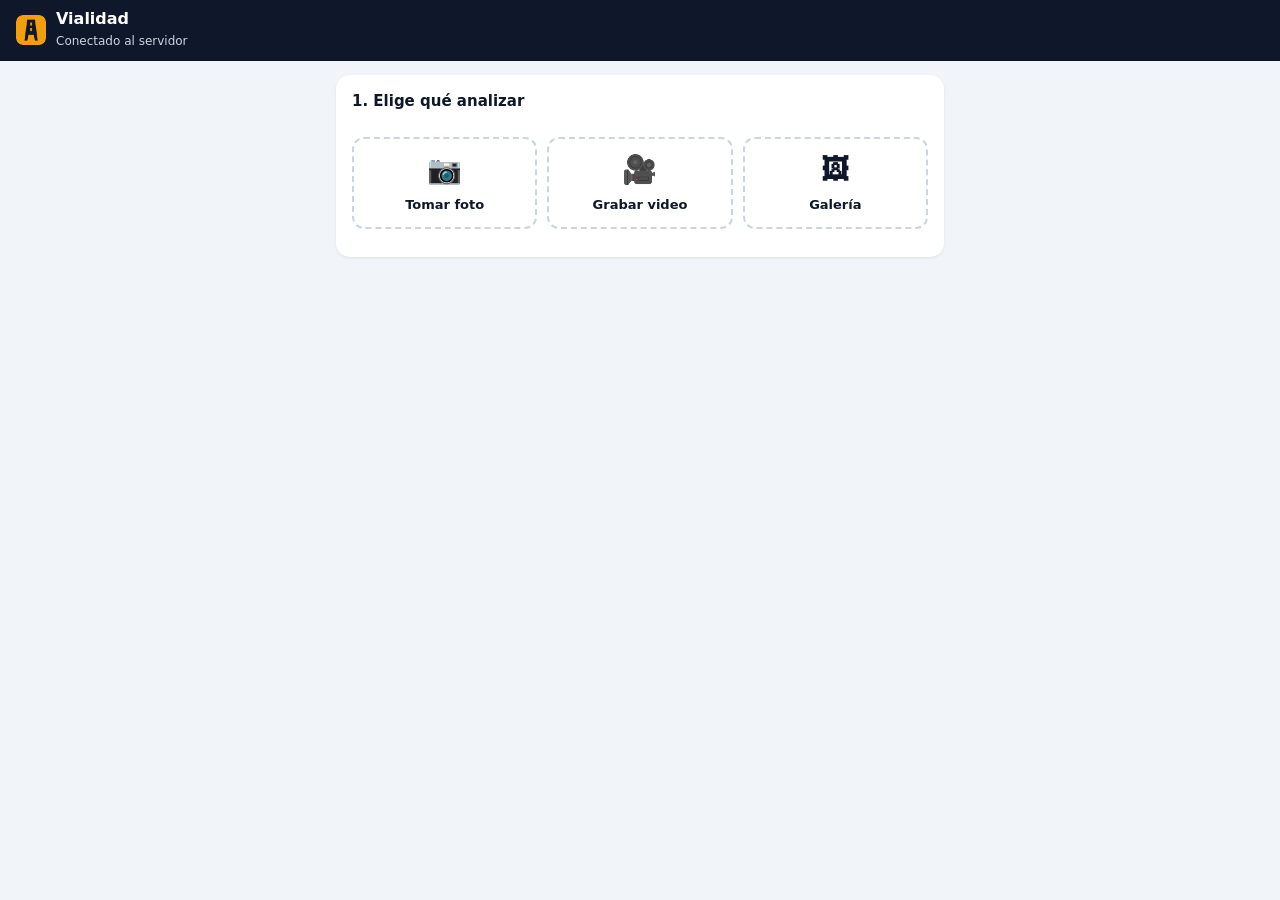
==== app/static/m/index.html @ a2b6f375 "Sistema de deteccion de danos viales con YOLO26: web, video y app movil" ====
<!doctype html>
<html lang="es">
<head>
  <meta charset="utf-8">
  <meta name="viewport" content="width=device-width, initial-scale=1, viewport-fit=cover">
  <meta name="theme-color" content="#0f172a">
  <title>Vialidad · Móvil</title>
  <link rel="manifest" href="manifest.webmanifest">
  <link rel="icon" href="icon-192.png">
  <link rel="apple-touch-icon" href="icon-192.png">
  <link rel="stylesheet" href="m.css">
</head>
<body>
<header class="top">
  <div class="brand"><img src="icon-192.png" alt="" width="30" height="30"><div><b>Vialidad</b><small id="estado">Conectando…</small></div></div>
  <button type="button" class="ico" id="btn-srv" hidden aria-label="Cambiar servidor">⚙</button>
</header>

<main>
  <div id="aviso" class="aviso" hidden></div>

  <section id="v-captura" class="card">
    <h2>1. Elige qué analizar</h2>
    <div class="grid3">
      <label class="big"><input type="file" id="in-foto" accept="image/*" capture="environment" hidden><span class="em">📷</span>Tomar foto</label>
      <label class="big"><input type="file" id="in-video" accept="video/*" capture="environment" hidden><span class="em">🎥</span>Grabar video</label>
      <label class="big"><input type="file" id="in-gal" accept="image/*,video/*" hidden><span class="em">🖼</span>Galería</label>
    </div>
    <div id="previa" class="previa" hidden></div>

    <div id="opciones" hidden>
      <h2>2. Opciones</h2>
      <label>Sensibilidad
        <select id="o-sens">
          <option value="normal">Normal (menos falsas alarmas)</option>
          <option value="sensible">Sensible (detecta más, más falsas alarmas)</option>
        </select>
      </label>
      <div id="o-video" hidden>
        <div class="seg" role="radiogroup" aria-label="Modo de video">
          <label><input type="radio" name="modo" value="anotado" checked><span>Video marcado</span></label>
          <label><input type="radio" name="modo" value="fotogramas"><span>Por fotogramas</span></label>
        </div>
        <p class="hint" id="modo-hint"></p>
        <label id="l-calidad">Detalle del análisis
          <select id="o-cada">
            <option value="5">Rápido (1 de cada 5 fotogramas)</option>
            <option value="3" selected>Normal (1 de cada 3)</option>
            <option value="1">Máximo detalle (todos, el más lento)</option>
          </select>
        </label>
        <label id="l-intervalo" hidden>Un fotograma cada
          <select id="o-int">
            <option value="0.5">0,5 segundos</option>
            <option value="1" selected>1 segundo</option>
            <option value="2">2 segundos</option>
            <option value="5">5 segundos (rápido)</option>
          </select>
        </label>
        <p class="hint" id="eta-hint"></p>
      </div>
      <button type="button" class="btn prim" id="btn-analizar">Analizar</button>
    </div>
  </section>

  <section id="v-progreso" class="card" hidden>
    <h2 id="prog-titulo">Analizando…</h2>
    <div class="pb" id="pb"><i id="pb-i" style="width:0%"></i></div>
    <p class="hint" id="prog-msg">Subiendo…</p>
    <button type="button" class="btn ghost" id="btn-cancelar">Cancelar</button>
  </section>

  <section id="v-resultado" hidden></section>
</main>

<div id="visor" class="visor" hidden><img alt="Imagen ampliada"><button type="button" class="ico cerrar" aria-label="Cerrar">✕</button></div>
<div id="toast" class="toast" hidden></div>

<script src="../vendor/chart.umd.js"></script>
<script src="../vendor/jspdf.umd.min.js"></script>
<script src="m.js"></script>
</body>
</html>
---- app/static/m/m.css ----
:root{--ink:#0f172a;--mut:#64748b;--line:#e2e8f0;--bg:#f1f5f9;--card:#fff;--acc:#f59e0b;--bueno:#15803d;--regular:#a16207;--malo:#c2410c;--muy:#b91c1c}
*{box-sizing:border-box;-webkit-tap-highlight-color:transparent}
[hidden]{display:none!important}
html,body{margin:0}
body{font:16px/1.45 system-ui,-apple-system,Roboto,sans-serif;color:var(--ink);background:var(--bg);padding-bottom:env(safe-area-inset-bottom)}
.top{position:sticky;top:0;z-index:5;display:flex;align-items:center;justify-content:space-between;background:var(--ink);color:#fff;padding:10px 16px;padding-top:calc(10px + env(safe-area-inset-top))}
.brand{display:flex;gap:10px;align-items:center}.brand img{border-radius:7px}.brand b{display:block;line-height:1.1}.brand small{color:#cbd5e1;font-size:12px}
.ico{border:0;background:rgba(255,255,255,.12);color:#fff;width:40px;height:40px;border-radius:50%;font-size:18px}
main{padding:14px 16px 40px;max-width:640px;margin:0 auto}
.card{background:var(--card);border-radius:14px;padding:16px;margin-bottom:14px;box-shadow:0 1px 3px rgba(15,23,42,.08)}
h2{font-size:15px;margin:0 0 12px}h3{font-size:15px;margin:18px 0 8px}
.grid3{display:grid;grid-template-columns:repeat(3,1fr);gap:10px}
.big{display:flex;flex-direction:column;align-items:center;justify-content:center;gap:6px;min-height:92px;border:2px dashed #cbd5e1;border-radius:12px;font-size:13px;font-weight:600;text-align:center;cursor:pointer;padding:8px}
.big:active{background:#fef3c7;border-color:var(--acc)}.big .em{font-size:28px}
.previa{margin-top:12px;display:flex;gap:12px;align-items:center;background:#f8fafc;border-radius:10px;padding:8px}
.previa img,.previa video{width:84px;height:84px;object-fit:cover;border-radius:8px;background:#000}
.previa b{display:block;word-break:break-all}.previa small{color:var(--mut)}
label{display:block;font-size:14px;font-weight:600;margin:12px 0}
select,input[type=number]{display:block;width:100%;margin-top:6px;padding:12px;font-size:16px;border:1px solid #cbd5e1;border-radius:10px;background:#fff}
.hint{color:var(--mut);font-size:13px;margin:6px 0}
.seg{display:grid;grid-template-columns:1fr 1fr;gap:4px;background:#e2e8f0;border-radius:12px;padding:4px;margin-top:6px}
.seg label{position:relative;margin:0}.seg input{position:absolute;opacity:0}
.seg span{display:block;text-align:center;padding:12px 4px;border-radius:9px;font-size:14px;font-weight:600;color:#334155}
.seg input:checked+span{background:#fff;color:var(--ink);box-shadow:0 1px 3px rgba(0,0,0,.15)}
.btn{display:block;width:100%;border:0;border-radius:12px;padding:15px;font-size:16px;font-weight:700;margin-top:14px}
.btn.prim{background:var(--acc);color:#1c1917}.btn.dark{background:var(--ink);color:#fff}.btn.ghost{background:#e2e8f0;color:var(--ink)}
.btn:disabled{opacity:.55}
.pb{height:12px;border-radius:6px;background:#e2e8f0;overflow:hidden}.pb i{display:block;height:100%;background:var(--acc);transition:width .3s}
.pb.ind i{width:35%!important;animation:ind 1.1s infinite ease-in-out}@keyframes ind{0%{margin-left:-35%}100%{margin-left:100%}}
.aviso{background:#fee2e2;color:#7f1d1d;border-radius:12px;padding:12px 14px;margin-bottom:14px;font-size:14px}
.aviso.info{background:#fef3c7;color:#78350f}
.kpis{display:grid;grid-template-columns:repeat(2,1fr);gap:8px;margin:12px 0}
.kpis div{background:#f8fafc;border:1px solid var(--line);border-radius:10px;padding:8px 12px}
.kpis span{display:block;font-size:12px;color:var(--mut)}.kpis b{font-size:20px}
.badge{display:inline-block;padding:2px 12px;border-radius:99px;font-weight:700;font-size:14px;color:#fff}
.b-Bueno{background:var(--bueno)}.b-Regular{background:var(--regular)}.b-Malo{background:var(--malo)}.b-Muy{background:var(--muy)}
.chips{display:flex;flex-wrap:wrap;gap:6px;margin:8px 0}.chip{display:inline-flex;align-items:center;gap:6px;background:#f1f5f9;border-radius:99px;padding:4px 10px;font-size:13px}
.chip i{width:10px;height:10px;border-radius:50%;display:inline-block}
.resimg,.resvid{width:100%;border-radius:10px;display:block;background:#000}
.nota{background:#f8fafc;border-left:4px solid #94a3b8;border-radius:6px;padding:8px 12px;font-size:13px;color:#334155;margin:12px 0}
.warn{background:#fef3c7;border-left:4px solid var(--acc);border-radius:6px;padding:8px 12px;font-size:13px;margin:10px 0}
.hgrid{display:grid;grid-template-columns:repeat(2,1fr);gap:10px}
.hc{position:relative;border:1px solid var(--line);border-radius:10px;overflow:hidden;background:#f8fafc}.hc img{width:100%;aspect-ratio:4/3;object-fit:cover;display:block}
.hc div{padding:6px 8px;font-size:12px;line-height:1.3}.hc small{color:var(--mut)}
.hx{position:absolute;top:6px;right:6px;width:34px;height:34px;border:0;border-radius:50%;background:rgba(15,23,42,.82);color:#fff;font-size:16px}
.hc.off{opacity:.4}.hc.off img{filter:grayscale(1)}
.tira{display:flex;gap:8px;overflow-x:auto;padding-bottom:6px;scroll-snap-type:x mandatory}.tira figure{margin:0;flex:0 0 70%;scroll-snap-align:start}
.tira img{width:100%;border-radius:8px;display:block}.tira figcaption{font-size:12px;color:var(--mut)}
.chartbox{height:170px}
.visor{position:fixed;inset:0;z-index:20;background:#000;overflow:auto}.visor img{width:100%;display:block}.visor.zoom img{width:260%;max-width:none}
.visor .cerrar{position:fixed;top:12px;right:12px}
.toast{position:fixed;left:16px;right:16px;bottom:calc(16px + env(safe-area-inset-bottom));background:var(--ink);color:#fff;padding:12px 14px;border-radius:12px;font-size:14px;z-index:30}
.toast.err{background:var(--muy)}
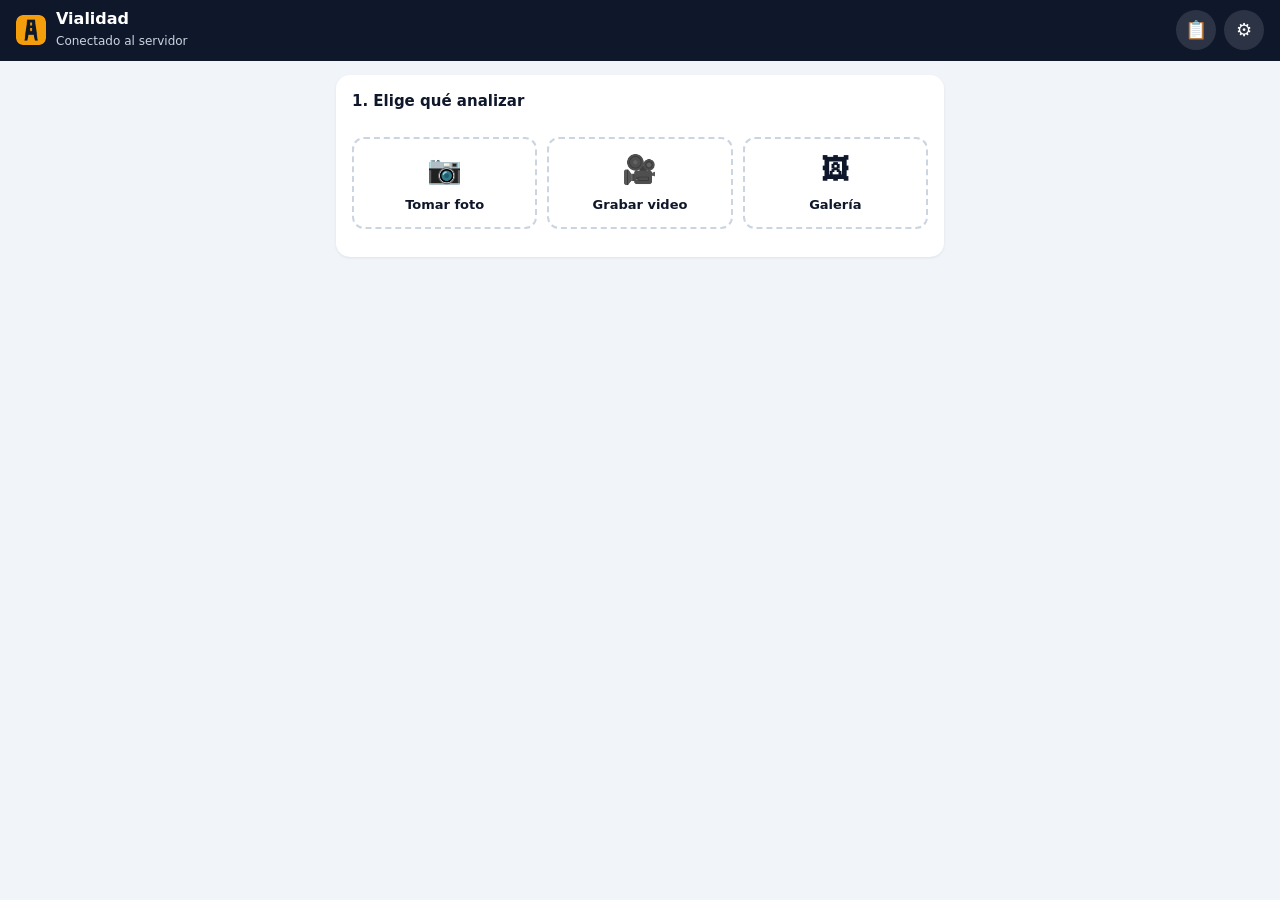
==== commit d5c2f9f3: "App movil: guardar en servidor, seguimientos, limite de fotogramas; licencia MIT" ====
--- a/app/static/m/index.html
+++ b/app/static/m/index.html
@@ -13,7 +13,7 @@
 <body>
 <header class="top">
   <div class="brand"><img src="icon-192.png" alt="" width="30" height="30"><div><b>Vialidad</b><small id="estado">Conectando…</small></div></div>
-  <button type="button" class="ico" id="btn-srv" hidden aria-label="Cambiar servidor">⚙</button>
+  <div class="hbtn"><button type="button" class="ico" id="btn-hist" aria-label="Seguimientos">📋</button><button type="button" class="ico" id="btn-ajustes" aria-label="Ajustes">⚙</button></div>
 </header>
 
 <main>
@@ -36,12 +36,59 @@
           <option value="sensible">Sensible (detecta más, más falsas alarmas)</option>
         </select>
       </label>
+      <div class="seg" role="radiogroup" aria-label="Destino del análisis">
+        <label><input type="radio" name="dest" value="solo" checked><span>Solo analizar</span></label>
+        <label><input type="radio" name="dest" value="guardar"><span>Guardar en el servidor</span></label>
+      </div>
+      <p class="hint" id="dest-hint"></p>
+      <div id="o-guardar" hidden>
+        <label>Tramo
+          <select id="o-tramo"></select>
+        </label>
+        <button type="button" class="btn ghost small" id="btn-nuevo-tramo">+ Añadir / administrar tramos</button>
+
+        <div class="lbl">Fecha y hora</div>
+        <div class="seg" role="radiogroup" aria-label="Fecha">
+          <label><input type="radio" name="fch" value="auto" checked><span>Automática</span></label>
+          <label><input type="radio" name="fch" value="manual"><span>Elegir</span></label>
+        </div>
+        <p class="hint" id="fch-hint"></p>
+        <label id="l-fecha" hidden><span id="t-fecha">Fecha y hora</span><input type="datetime-local" id="o-fecha"></label>
+
+        <div id="g-ubi">
+          <div class="lbl">Ubicación</div>
+          <div class="seg" role="radiogroup" aria-label="Ubicación">
+            <label><input type="radio" name="ubi" value="auto" checked><span>Automática</span></label>
+            <label><input type="radio" name="ubi" value="manual"><span>Elegir</span></label>
+          </div>
+          <p class="hint">Automática: se usa el GPS de la foto si lo trae.</p>
+          <div id="l-ubi" hidden>
+            <div class="dos">
+              <label>Latitud<input type="text" inputmode="decimal" id="o-lat" placeholder="-3.2581"></label>
+              <label>Longitud<input type="text" inputmode="decimal" id="o-lon" placeholder="-79.9554"></label>
+            </div>
+            <button type="button" class="btn ghost small" id="btn-ubi">Usar mi ubicación actual</button>
+          </div>
+        </div>
+
+        <div id="g-gpx" hidden>
+          <label>Ruta GPX (opcional, ubica cada daño del video)<input type="file" id="o-gpx"></label>
+          <label id="l-desfase" hidden>Ajuste de sincronía (segundos)<input type="number" id="o-desfase" value="0" step="1" min="-3600" max="3600"></label>
+          <p class="hint" id="gpx-hint"></p>
+        </div>
+
+        <label>Notas (opcional)<input type="text" id="o-notas" maxlength="2000"></label>
+      </div>
       <div id="o-video" hidden>
         <div class="seg" role="radiogroup" aria-label="Modo de video">
           <label><input type="radio" name="modo" value="anotado" checked><span>Video marcado</span></label>
           <label><input type="radio" name="modo" value="fotogramas"><span>Por fotogramas</span></label>
         </div>
         <p class="hint" id="modo-hint"></p>
+        <label id="l-maxfr">Máximo de fotogramas a analizar
+          <select id="o-maxfr"></select>
+        </label>
+        <p class="hint" id="maxfr-hint"></p>
         <label id="l-calidad">Detalle del análisis
           <select id="o-cada">
             <option value="5">Rápido (1 de cada 5 fotogramas)</option>
@@ -70,6 +117,38 @@
     <button type="button" class="btn ghost" id="btn-cancelar">Cancelar</button>
   </section>
 
+  <section id="v-historial" class="card" hidden>
+    <h2>Seguimientos</h2>
+    <label>Tramo<select id="h-tramo"></select></label>
+    <div id="h-resumen"></div>
+    <div id="h-chartbox" class="chartbox" hidden><canvas id="h-ch"></canvas></div>
+    <h3>Análisis guardados</h3>
+    <div id="h-lista" class="hint">Cargando…</div>
+    <button type="button" class="btn dark" id="h-cerrar">Volver</button>
+  </section>
+
+  <section id="v-ajustes" class="card" hidden>
+    <h2>Ajustes</h2>
+    <h3>Tramos del servidor</h3>
+    <div id="lista-tramos" class="hint">Cargando…</div>
+    <h3>Añadir un tramo</h3>
+    <label>Nombre<input type="text" id="n-nombre" maxlength="120" placeholder="Ej.: Av. 25 de Junio, km 3"></label>
+    <label>Ciudad (opcional)<input type="text" id="n-ciudad" maxlength="80"></label>
+    <label>Descripción (opcional)<input type="text" id="n-desc" maxlength="2000"></label>
+    <div class="dos">
+      <label>Latitud (opc.)<input type="text" inputmode="decimal" id="n-lat"></label>
+      <label>Longitud (opc.)<input type="text" inputmode="decimal" id="n-lon"></label>
+    </div>
+    <button type="button" class="btn ghost small" id="btn-ubi-tramo">Usar mi ubicación actual</button>
+    <button type="button" class="btn prim" id="btn-crear-tramo">Crear tramo</button>
+    <div id="a-app" hidden>
+      <h3>Servidor de la app</h3>
+      <p class="hint" id="a-srv"></p>
+      <button type="button" class="btn ghost" id="btn-srv">Cambiar servidor o clave</button>
+    </div>
+    <button type="button" class="btn dark" id="btn-volver">Volver</button>
+  </section>
+
   <section id="v-resultado" hidden></section>
 </main>
 
--- a/app/static/m/m.css
+++ b/app/static/m/m.css
@@ -16,7 +16,7 @@
 .previa img,.previa video{width:84px;height:84px;object-fit:cover;border-radius:8px;background:#000}
 .previa b{display:block;word-break:break-all}.previa small{color:var(--mut)}
 label{display:block;font-size:14px;font-weight:600;margin:12px 0}
-select,input[type=number]{display:block;width:100%;margin-top:6px;padding:12px;font-size:16px;border:1px solid #cbd5e1;border-radius:10px;background:#fff}
+select,input[type=number],input[type=text]{display:block;width:100%;margin-top:6px;padding:12px;font-size:16px;border:1px solid #cbd5e1;border-radius:10px;background:#fff}
 .hint{color:var(--mut);font-size:13px;margin:6px 0}
 .seg{display:grid;grid-template-columns:1fr 1fr;gap:4px;background:#e2e8f0;border-radius:12px;padding:4px;margin-top:6px}
 .seg label{position:relative;margin:0}.seg input{position:absolute;opacity:0}
@@ -51,3 +51,20 @@
 .visor .cerrar{position:fixed;top:12px;right:12px}
 .toast{position:fixed;left:16px;right:16px;bottom:calc(16px + env(safe-area-inset-bottom));background:var(--ink);color:#fff;padding:12px 14px;border-radius:12px;font-size:14px;z-index:30}
 .toast.err{background:var(--muy)}
+
+.btn.small{margin-top:8px;padding:11px;font-size:14px}
+.ok{background:#dcfce7;color:#14532d;border-radius:10px;padding:10px 12px;font-size:14px;margin:12px 0}
+#o-guardar,.seg{margin-top:10px}
+
+.lbl{font-size:14px;font-weight:600;margin:14px 0 0}
+.dos{display:grid;grid-template-columns:1fr 1fr;gap:10px}
+input[type=datetime-local]{display:block;width:100%;margin-top:6px;padding:12px;font-size:16px;border:1px solid #cbd5e1;border-radius:10px;background:#fff}
+input[type=file]{display:block;width:100%;margin-top:6px;font-size:14px}
+.tr{display:flex;justify-content:space-between;gap:8px;padding:8px 0;border-bottom:1px solid var(--line);font-size:14px}.tr small{color:var(--mut)}
+
+.hbtn{display:flex;gap:8px}
+.it{display:flex;gap:12px;align-items:center;padding:10px 0;border-bottom:1px solid var(--line);cursor:pointer}
+.it img,.it .ph{flex:0 0 64px;width:64px;height:64px;object-fit:cover;border-radius:8px;background:#e2e8f0;display:flex;align-items:center;justify-content:center;font-size:26px}
+.it .tx{flex:1;min-width:0;font-size:14px}.it small{color:var(--mut);display:block}
+.it .badge{font-size:12px;padding:1px 10px}
+.rowh{display:flex;justify-content:space-between;gap:8px;align-items:center;margin:8px 0}
